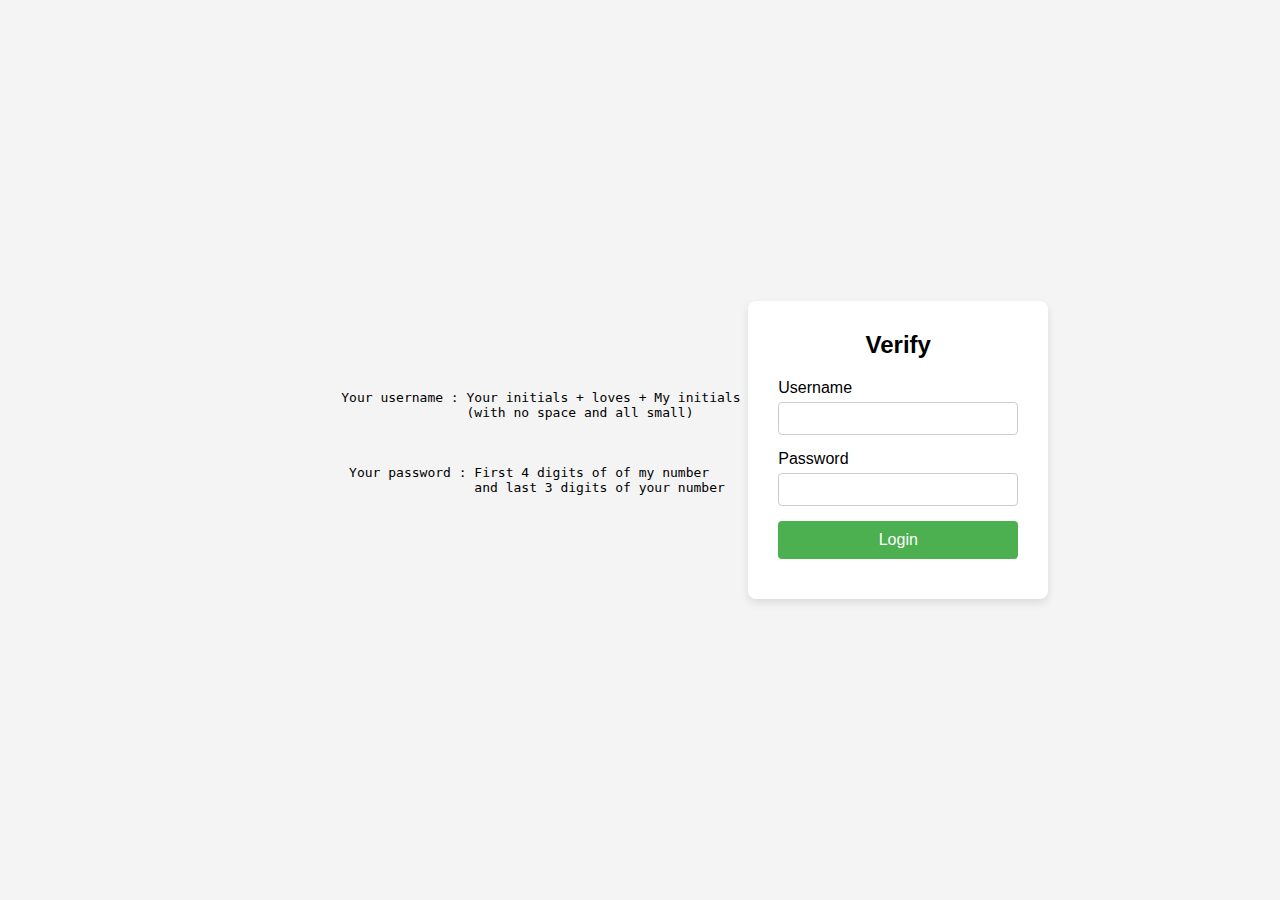
==== index.html @ 68a63d89 "Add files via upload" ====
<!DOCTYPE html>
<html lang="en">
<head>
  <meta charset="UTF-8">
  <meta name="viewport" content="width=device-width, initial-scale=1.0">
  <title>Verification</title>
  <link rel="stylesheet" href="index.css">
</head>
<body>
    <pre >



              Your username : Your initials + loves + My initials 
                              (with no space and all small)
      
      
      
               Your password : First 4 digits of of my number 
                               and last 3 digits of your number



            </pre>
            <br><br><br>
  <div class="login-container">
    
    <form id="loginForm">
      <h2>Verify</h2>
      <div class="input-group">
        <label for="username">Username</label>
        <input type="text" id="username" name="username" required>
      </div>
      <div class="input-group">
        <label for="password"> Password </label>
        <input type="password" id="password" name="password" required>
      </div>
      <button type="submit" class="login-btn">Login</button>
      <div class="error-message" id="error-message"></div>
    </form>
  </div>

  <script src="index.js"></script>
</body>
</html>
---- index.css ----
* {
    margin: 0;
    padding: 0;
    box-sizing: border-box;
  }
  
  body {
    font-family: Arial, sans-serif;
    background-color: #f4f4f4;
    display: flex;
    justify-content: center;
    align-items: center;
    height: 100vh;
  }
  
  .login-container {
    background-color: white;
    padding: 30px;
    border-radius: 8px;
    box-shadow: 0 4px 8px rgba(0, 0, 0, 0.1);
    width: 300px;
  }
  
  h2 {
    text-align: center;
    margin-bottom: 20px;
  }
  
  .input-group {
    margin-bottom: 15px;
  }
  
  .input-group label {
    display: block;
    margin-bottom: 5px;
  }
  
  .input-group input {
    width: 100%;
    padding: 8px;
    border: 1px solid #ccc;
    border-radius: 4px;
  }
  
  button.login-btn {
    width: 100%;
    padding: 10px;
    background-color: #4CAF50;
    color: white;
    border: none;
    border-radius: 4px;
    cursor: pointer;
    font-size: 16px;
  }
  
  button.login-btn:hover {
    background-color: #45a049;
  }
  
  .error-message {
    color: red;
    text-align: center;
    margin-top: 10px;
  }
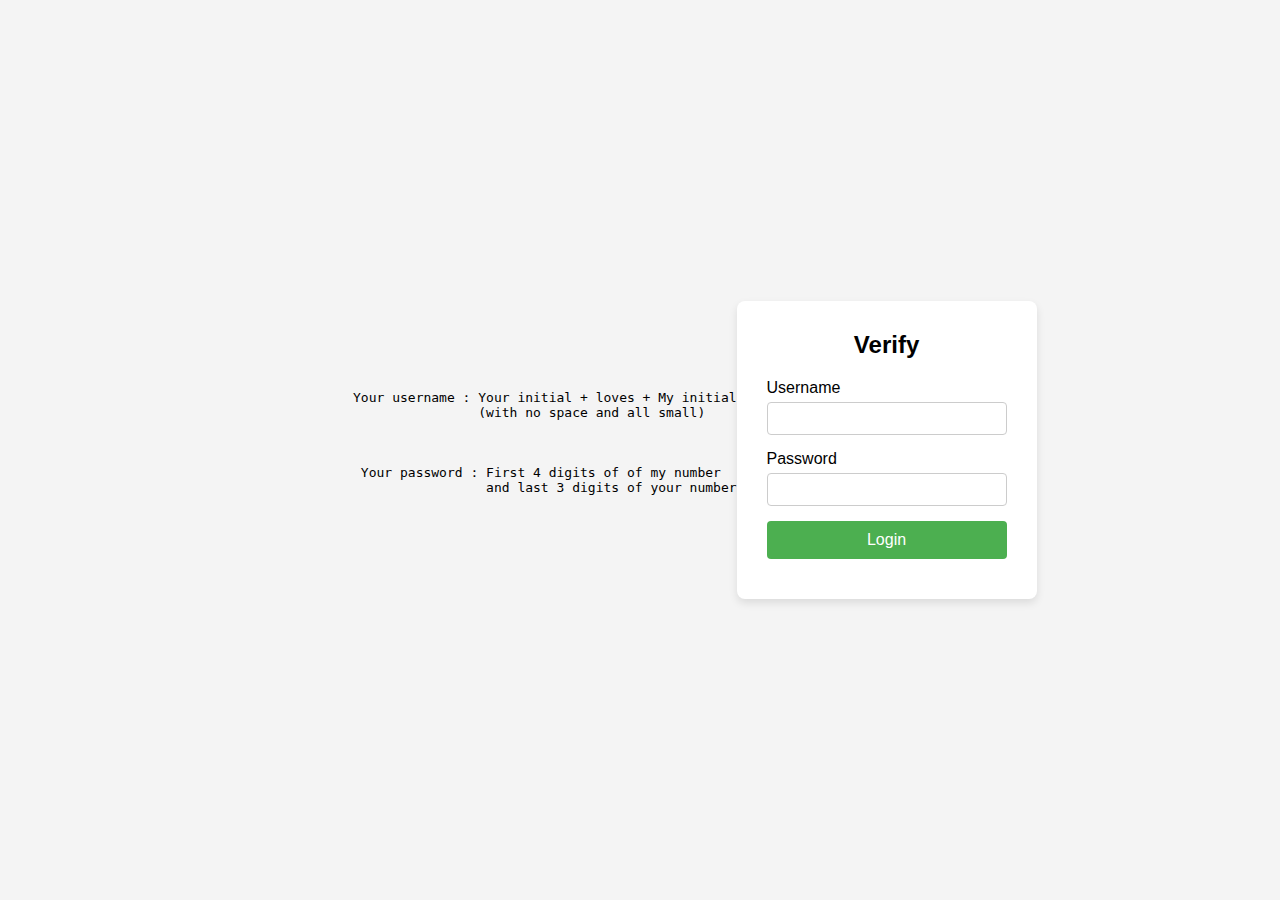
==== commit 4d415425: "Update index.html" ====
--- a/index.html
+++ b/index.html
@@ -11,7 +11,7 @@
 
 
 
-              Your username : Your initials + loves + My initials 
+              Your username : Your initial + loves + My initial
                               (with no space and all small)
       
       
